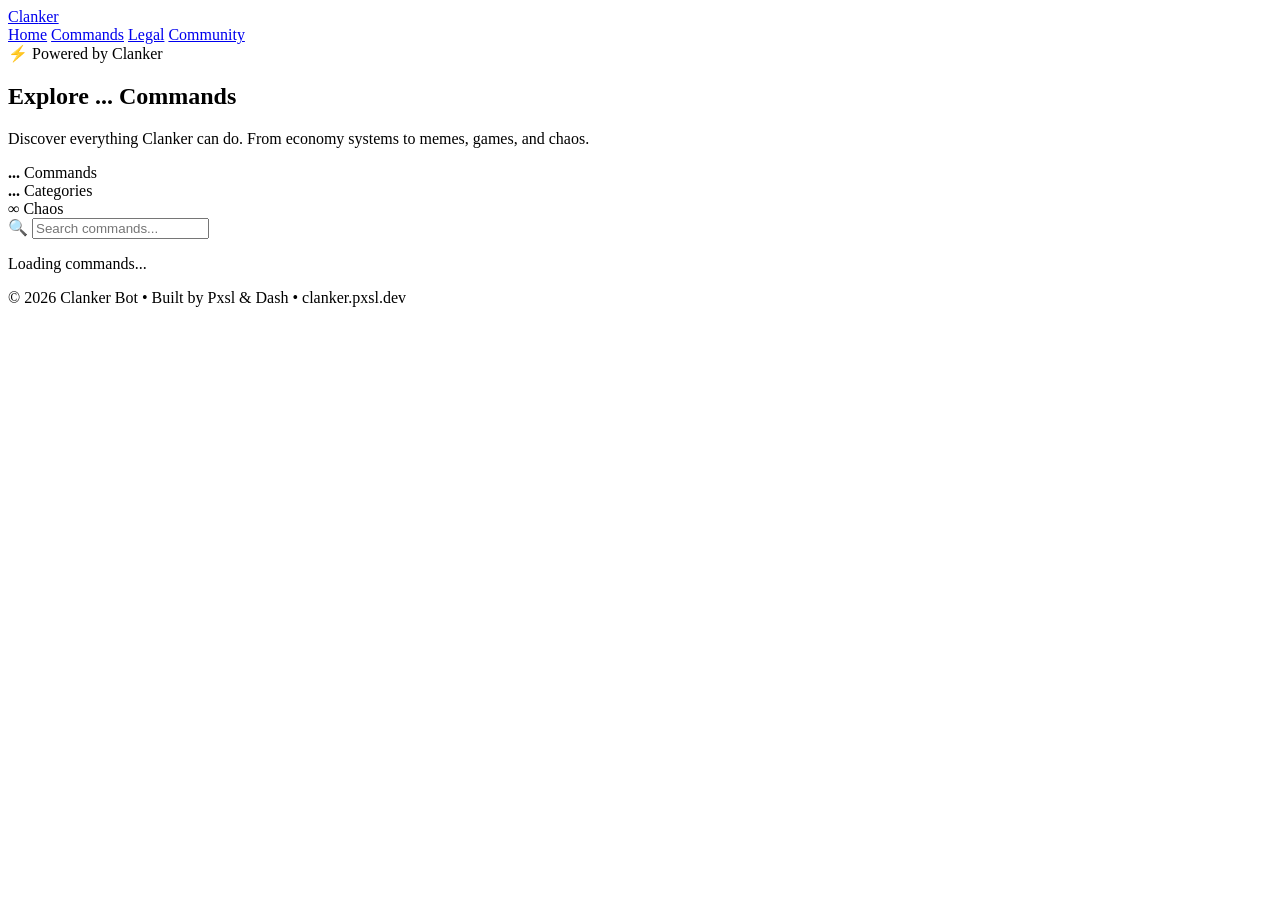
==== commands/index.html @ ffd12cc6 "updated discord thing" ====
<!DOCTYPE html>
<html lang="en">

<head>
    <meta charset="UTF-8">
    <meta name="viewport" content="width=device-width, initial-scale=1.0">

    <title>Clanker ~ Commands</title>

    <meta name="description" content="Full list of Clanker Discord bot commands including economy, gambling, fun, meme, and utility commands. Search and explore 80+ free commands instantly.">
    <meta name="keywords" content="clanker commands, discord bot commands, economy commands, fun commands, gambling commands">
    <meta name="robots" content="index, follow">
    <meta name="author" content="Pxsl">

    <link rel="canonical" href="https://clanker.pxsl.dev/commands/">

    <link rel="icon" href="/assets/clanker.png">

    <link rel="preconnect" href="https://fonts.googleapis.com">
    <link rel="preconnect" href="https://fonts.gstatic.com" crossorigin>

    <link href="https://fonts.googleapis.com/css2?family=Inter:wght@400;600;800;900&display=swap" rel="stylesheet">

    <link rel="stylesheet" href="/static/styles.css">


    <meta property="og:type" content="website">
    <meta property="og:title" content="Clanker Commands — 80+ Discord Bot Commands">
    <meta property="og:description" content="Browse every Clanker command including economy, games, memes and utility tools.">
    <meta property="og:url" content="https://clanker.pxsl.dev/commands/">
    <meta property="og:image" content="https://clanker.pxsl.dev/static/preview.png">

    <meta name="twitter:card" content="summary_large_image">

    <meta name="theme-color" content="#5865F2">


    <script type="application/ld+json">
    {
        "@context": "https://schema.org",
        "@type": "WebPage",
        "name": "Clanker Commands List",
        "url": "https://clanker.pxsl.dev/commands/",
        "description": "Full searchable list of Clanker Discord bot commands."
    }
    </script>
</head>


<!-- Google Analytics -->

<script async src="https://www.googletagmanager.com/gtag/js?id=G-J10Z1FWB4F"></script>

<script>
    window.dataLayer = window.dataLayer || [];

    function gtag() {
        dataLayer.push(arguments);
    }

    gtag("js", new Date());
    gtag("config", "G-J10Z1FWB4F");
</script>



<body>

<div class="background"></div>


<nav>

    <a class="logo" href="/">
        Clan<span>ker</span>
    </a>

    <div class="nav-links">
        <a href="/">Home</a>
        <a href="/commands/">Commands</a>
        <a href="/legal/">Legal</a>
        <a href="https://pxsl.dev/discord/" target="_blank">
            Community
        </a>
    </div>

</nav>



<main class="commands-page">


    <section class="commands-hero">

        <div class="legal-badge">
            ⚡ Powered by Clanker
        </div>

        <h1>
            Explore
            <span id="heroCommandCount">... Commands</span>
        </h1>

        <p>
            Discover everything Clanker can do.
            From economy systems to memes,
            games, and chaos.
        </p>

        <div class="command-stats">

            <div>
                <strong id="commandTotal">...</strong>
                Commands
            </div>

            <div>
                <strong id="categoryTotal">...</strong>
                Categories
            </div>

            <div>
                <strong>∞</strong>
                Chaos
            </div>

        </div>

    </section>



    <section class="command-search">

        <div class="search-box">

            <span>🔍</span>

            <input
                type="text"
                id="search"
                placeholder="Search commands..."
            >

        </div>


        <p id="count">
            Loading commands...
        </p>

    </section>



    <noscript>
        <p>
            This page requires JavaScript to display commands.
        </p>
    </noscript>



    <section
        class="commands-grid"
        id="commandsGrid"
        aria-label="Discord bot commands list">
    </section>


</main>




<footer>

    <p>
        © 2026 Clanker Bot • Built by Pxsl & Dash • clanker.pxsl.dev
    </p>

</footer>




<script src="script.js" defer></script>

</body>

</html>
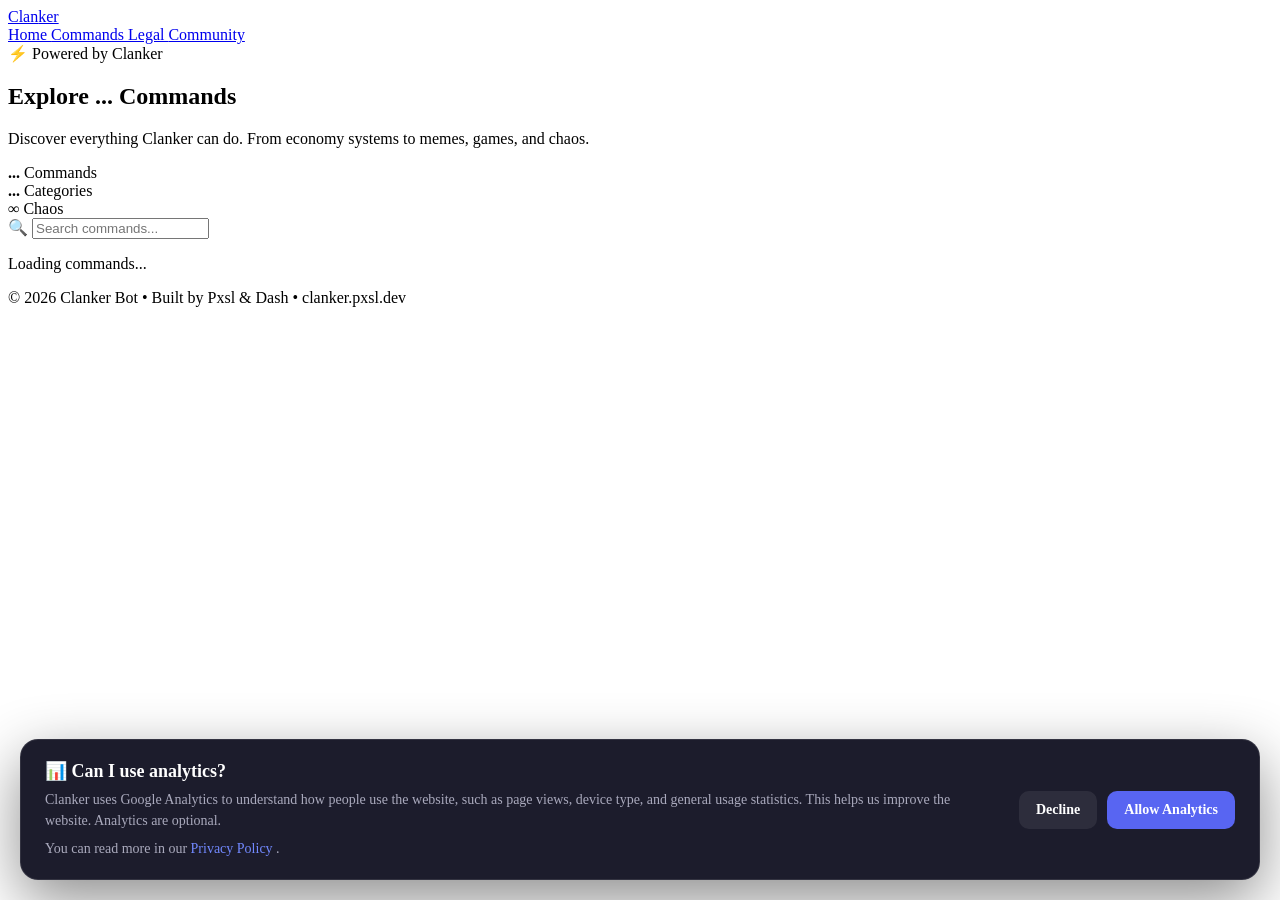
==== commit fdd6f438: "added analytics consent thing please click yes i want to see how many people are using my website" ====
--- a/commands/index.html
+++ b/commands/index.html
@@ -44,23 +44,171 @@
         "description": "Full searchable list of Clanker Discord bot commands."
     }
     </script>
+
+
+    <!-- Analytics consent banner -->
+
+    <style>
+
+        .analytics-banner {
+            position: fixed;
+            left: 20px;
+            right: 20px;
+            bottom: 20px;
+
+            z-index: 99999;
+
+            display: flex;
+            align-items: center;
+            justify-content: space-between;
+            gap: 25px;
+
+            padding: 20px 24px;
+
+            background: rgba(21, 21, 38, 0.97);
+
+            border: 1px solid rgba(255, 255, 255, 0.1);
+
+            border-radius: 18px;
+
+            box-shadow:
+                0 20px 60px rgba(0, 0, 0, 0.45);
+
+            backdrop-filter: blur(15px);
+            -webkit-backdrop-filter: blur(15px);
+
+            animation: analyticsBannerIn 0.35s ease;
+        }
+
+
+        .analytics-content {
+            flex: 1;
+        }
+
+
+        .analytics-content h2 {
+            margin: 0 0 7px;
+
+            color: #fff;
+
+            font-size: 18px;
+            font-weight: 700;
+        }
+
+
+        .analytics-content p {
+            margin: 0;
+
+            color: #aaaabd;
+
+            font-size: 14px;
+            line-height: 1.5;
+        }
+
+
+        .analytics-content a {
+            color: #7289ff;
+
+            text-decoration: none;
+        }
+
+
+        .analytics-content a:hover {
+            text-decoration: underline;
+        }
+
+
+        .analytics-buttons {
+            display: flex;
+            gap: 10px;
+
+            flex-shrink: 0;
+        }
+
+
+        .analytics-buttons button {
+            border: none;
+
+            border-radius: 10px;
+
+            padding: 11px 17px;
+
+            font-family: inherit;
+
+            font-size: 14px;
+            font-weight: 600;
+
+            cursor: pointer;
+
+            transition:
+                transform 0.15s ease,
+                opacity 0.15s ease;
+        }
+
+
+        .analytics-buttons button:hover {
+            transform: translateY(-1px);
+            opacity: 0.9;
+        }
+
+
+        .analytics-deny {
+            background: rgba(255, 255, 255, 0.08);
+
+            color: #fff;
+        }
+
+
+        .analytics-allow {
+            background: #5865f2;
+
+            color: #fff;
+        }
+
+
+        @keyframes analyticsBannerIn {
+
+            from {
+                opacity: 0;
+                transform: translateY(20px);
+            }
+
+            to {
+                opacity: 1;
+                transform: translateY(0);
+            }
+
+        }
+
+
+        @media (max-width: 700px) {
+
+            .analytics-banner {
+                left: 12px;
+                right: 12px;
+                bottom: 12px;
+
+                flex-direction: column;
+                align-items: stretch;
+
+                gap: 15px;
+            }
+
+
+            .analytics-buttons {
+                width: 100%;
+            }
+
+
+            .analytics-buttons button {
+                flex: 1;
+            }
+
+        }
+
+    </style>
+
 </head>
-
-
-<!-- Google Analytics -->
-
-<script async src="https://www.googletagmanager.com/gtag/js?id=G-J10Z1FWB4F"></script>
-
-<script>
-    window.dataLayer = window.dataLayer || [];
-
-    function gtag() {
-        dataLayer.push(arguments);
-    }
-
-    gtag("js", new Date());
-    gtag("config", "G-J10Z1FWB4F");
-</script>
 
 
 
@@ -76,12 +224,27 @@
     </a>
 
     <div class="nav-links">
-        <a href="/">Home</a>
-        <a href="/commands/">Commands</a>
-        <a href="/legal/">Legal</a>
-        <a href="https://pxsl.dev/discord/" target="_blank">
+
+        <a href="/">
+            Home
+        </a>
+
+        <a href="/commands/">
+            Commands
+        </a>
+
+        <a href="/legal/">
+            Legal
+        </a>
+
+        <a
+            href="https://pxsl.dev/discord/"
+            target="_blank"
+            rel="noopener noreferrer"
+        >
             Community
         </a>
+
     </div>
 
 </nav>
@@ -155,9 +318,11 @@
 
 
     <noscript>
+
         <p>
             This page requires JavaScript to display commands.
         </p>
+
     </noscript>
 
 
@@ -184,6 +349,217 @@
 
 
 
+<!-- Analytics consent banner -->
+
+<div
+    class="analytics-banner"
+    id="analytics-banner"
+    role="dialog"
+    aria-label="Analytics consent"
+>
+
+    <div class="analytics-content">
+
+        <h2>
+            📊 Can I use analytics?
+        </h2>
+
+        <p>
+            Clanker uses Google Analytics to understand how people use
+            the website, such as page views, device type, and general
+            usage statistics. This helps us improve the website.
+            Analytics are optional.
+        </p>
+
+        <p style="margin-top: 7px;">
+
+            You can read more in our
+            <a href="/legal/">
+                Privacy Policy
+            </a>.
+
+        </p>
+
+    </div>
+
+
+    <div class="analytics-buttons">
+
+        <button
+            class="analytics-deny"
+            id="analytics-deny"
+            type="button"
+        >
+            Decline
+        </button>
+
+
+        <button
+            class="analytics-allow"
+            id="analytics-allow"
+            type="button"
+        >
+            Allow Analytics
+        </button>
+
+    </div>
+
+</div>
+
+
+
+<script>
+
+    const ANALYTICS_ID = "G-J10Z1FWB4F";
+
+    const banner =
+        document.getElementById("analytics-banner");
+
+    const allowButton =
+        document.getElementById("analytics-allow");
+
+    const denyButton =
+        document.getElementById("analytics-deny");
+
+
+    /*
+     * Loads Google Analytics only after
+     * the visitor has given consent.
+     */
+
+    function enableAnalytics() {
+
+        if (window.__analyticsLoaded) {
+            return;
+        }
+
+        window.__analyticsLoaded = true;
+
+
+        const script =
+            document.createElement("script");
+
+        script.async = true;
+
+        script.src =
+            "https://www.googletagmanager.com/gtag/js?id=" +
+            ANALYTICS_ID;
+
+        document.head.appendChild(script);
+
+
+        window.dataLayer =
+            window.dataLayer || [];
+
+
+        window.gtag = function () {
+            window.dataLayer.push(arguments);
+        };
+
+
+        window.gtag(
+            "js",
+            new Date()
+        );
+
+
+        window.gtag(
+            "config",
+            ANALYTICS_ID
+        );
+
+    }
+
+
+    /*
+     * Hide the banner.
+     */
+
+    function hideAnalyticsBanner() {
+
+        if (banner) {
+            banner.style.display = "none";
+        }
+
+    }
+
+
+    /*
+     * Allow analytics.
+     */
+
+    if (allowButton) {
+
+        allowButton.addEventListener(
+            "click",
+            function () {
+
+                localStorage.setItem(
+                    "analytics-consent",
+                    "accepted"
+                );
+
+                enableAnalytics();
+
+                hideAnalyticsBanner();
+
+            }
+        );
+
+    }
+
+
+    /*
+     * Decline analytics.
+     */
+
+    if (denyButton) {
+
+        denyButton.addEventListener(
+            "click",
+            function () {
+
+                localStorage.setItem(
+                    "analytics-consent",
+                    "declined"
+                );
+
+                hideAnalyticsBanner();
+
+            }
+        );
+
+    }
+
+
+    /*
+     * Check whether the visitor has
+     * already made their choice.
+     */
+
+    const savedConsent =
+        localStorage.getItem(
+            "analytics-consent"
+        );
+
+
+    if (savedConsent === "accepted") {
+
+        enableAnalytics();
+
+        hideAnalyticsBanner();
+
+    }
+
+    else if (savedConsent === "declined") {
+
+        hideAnalyticsBanner();
+
+    }
+
+</script>
+
+
 
 <script src="script.js" defer></script>
 
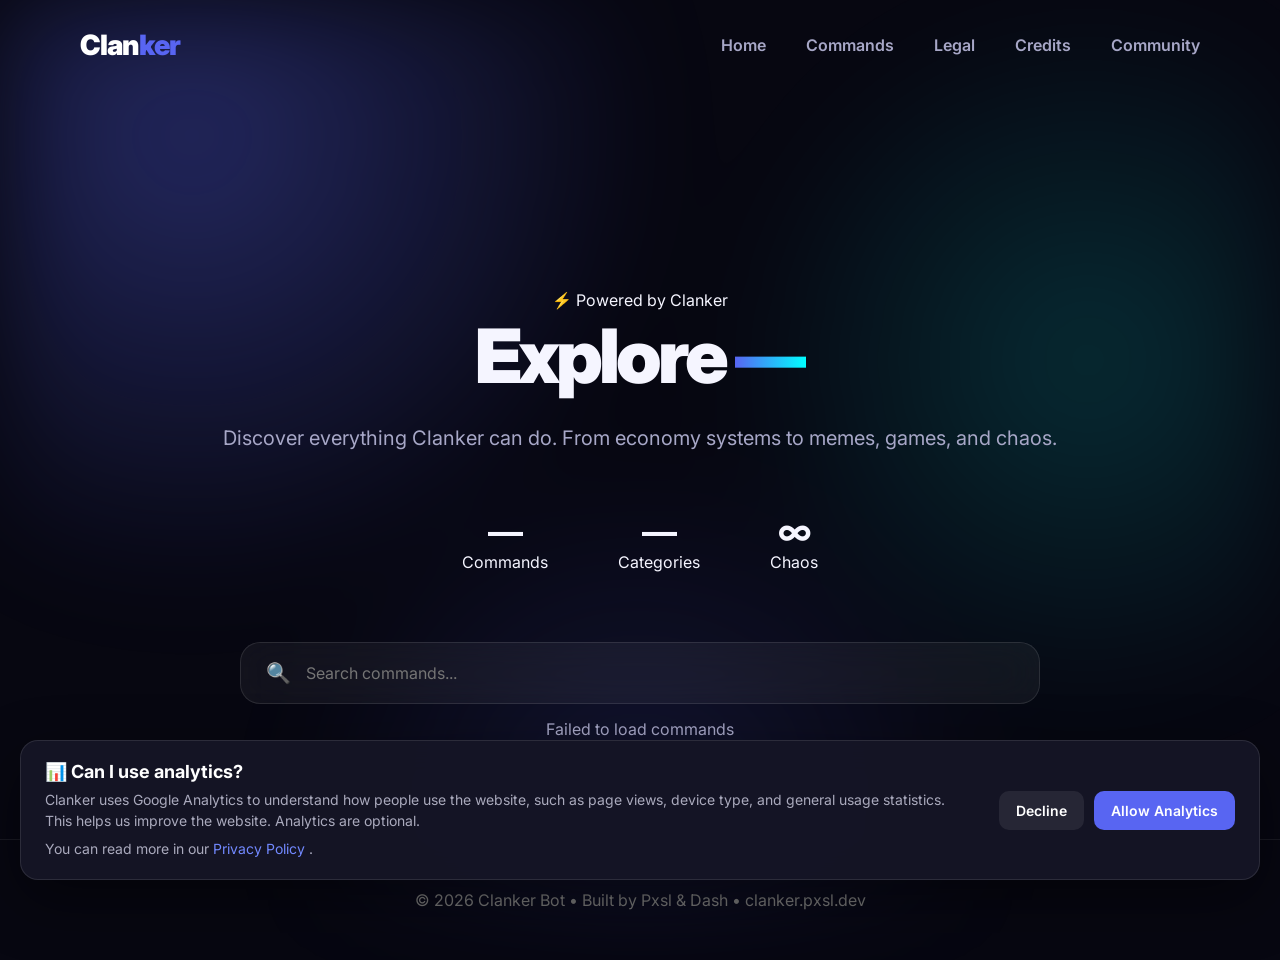
==== commit d4177a69: "added credits page" ====
--- a/commands/index.html
+++ b/commands/index.html
@@ -236,6 +236,10 @@
         <a href="/legal/">
             Legal
         </a>
+        
+        <a href="/credits/">
+            Credits
+        </a>
 
         <a
             href="https://pxsl.dev/discord/"
--- a/static/styles.css
+++ b/static/styles.css
@@ -0,0 +1,1596 @@
+:root {
+
+    --bg: #070711;
+    --card: #11111f;
+    --card-hover: #17172b;
+
+    --purple: #5865f2;
+    --purple-light: #7289ff;
+    --cyan: #00ffff;
+
+    --text: #f5f5ff;
+    --muted: #a7a7c7;
+
+}
+
+
+* {
+
+    margin: 0;
+    padding: 0;
+    box-sizing: border-box;
+    font-family: "Inter", sans-serif;
+
+}
+
+
+html {
+
+    scroll-behavior: smooth;
+
+}
+
+
+body {
+
+    background: var(--bg);
+    color: var(--text);
+    overflow-x: hidden;
+
+}
+
+
+
+/* BACKGROUND */
+
+.background {
+
+    position: fixed;
+    inset: 0;
+    z-index: -1;
+
+    background:
+
+    radial-gradient(
+        circle at 15% 15%,
+        rgba(88,101,242,0.35),
+        transparent 35%
+    ),
+
+    radial-gradient(
+        circle at 85% 40%,
+        rgba(0,255,255,0.15),
+        transparent 30%
+    ),
+
+    radial-gradient(
+        circle at 50% 90%,
+        rgba(88,101,242,0.15),
+        transparent 35%
+    );
+
+    filter: blur(50px);
+
+}
+
+
+
+/* NAVBAR */
+
+nav {
+
+    height: 90px;
+
+    display: flex;
+    align-items: center;
+    justify-content: space-between;
+
+    padding: 0 80px;
+
+}
+
+
+
+.logo {
+
+    color: white;
+    text-decoration: none;
+
+    font-size: 28px;
+    font-weight: 900;
+
+    letter-spacing: -1px;
+
+}
+
+
+.logo span {
+
+    color: var(--purple);
+
+}
+
+
+
+.nav-links {
+
+    display: flex;
+    gap: 40px;
+
+}
+
+
+.nav-links a {
+
+    color: var(--muted);
+    text-decoration: none;
+
+    font-weight: 600;
+
+    transition: .25s;
+
+}
+
+
+.nav-links a:hover {
+
+    color: white;
+
+}
+
+
+
+
+
+/* HERO */
+
+
+.hero {
+
+    max-width: 1300px;
+
+    margin: auto;
+
+    padding: 100px 40px;
+
+    display: grid;
+
+    grid-template-columns: 1fr 430px;
+
+    gap: 90px;
+
+    align-items: center;
+
+}
+
+
+
+.badge {
+
+    display: inline-block;
+
+    padding: 9px 18px;
+
+    border-radius: 999px;
+
+    background:
+    rgba(88,101,242,.15);
+
+    border: 1px solid rgba(88,101,242,.35);
+
+    color: #d6d9ff;
+
+    font-size: 14px;
+
+    margin-bottom: 30px;
+
+}
+
+
+
+
+
+.hero h1 {
+
+    font-size: 78px;
+
+    line-height: 1.02;
+
+    letter-spacing: -4px;
+
+    font-weight: 900;
+
+}
+
+
+
+.hero h1 span {
+
+    display: block;
+
+    background:
+
+    linear-gradient(
+        90deg,
+        #5865f2,
+        #00ffff
+    );
+
+    -webkit-background-clip: text;
+    background-clip: text;
+
+    color: transparent;
+
+}
+
+
+
+
+
+.hero p {
+
+    margin-top: 30px;
+
+    max-width: 600px;
+
+    font-size: 20px;
+
+    line-height: 1.7;
+
+    color: var(--muted);
+
+}
+
+
+
+
+
+.buttons {
+
+    display: flex;
+
+    gap: 15px;
+
+    margin-top: 45px;
+
+}
+
+
+
+.btn {
+
+    padding: 16px 32px;
+
+    border-radius: 14px;
+
+    text-decoration: none;
+
+    font-weight: 800;
+
+    transition: .25s;
+
+}
+
+
+
+.primary {
+
+    background: var(--purple);
+
+    color:white;
+
+    box-shadow:
+
+    0 20px 60px rgba(88,101,242,.45);
+
+}
+
+
+
+.primary:hover {
+
+    transform: translateY(-4px);
+
+    background: var(--purple-light);
+
+}
+
+
+
+
+
+.secondary {
+
+    border:
+
+    1px solid rgba(255,255,255,.15);
+
+    color:white;
+
+    background:rgba(255,255,255,.03);
+
+}
+
+
+
+.secondary:hover {
+
+    background:rgba(255,255,255,.08);
+
+}
+
+
+
+
+
+/* MINI STATS */
+
+
+.mini-stats {
+
+    display:flex;
+
+    gap:55px;
+
+    margin-top:70px;
+
+}
+
+
+.mini-stats strong {
+
+    display:block;
+
+    font-size:32px;
+
+    font-weight:900;
+
+    color:white;
+
+}
+
+
+.mini-stats div {
+
+    color:var(--muted);
+
+    font-size:14px;
+
+}
+
+
+
+
+
+/* DISCORD MOCKUP */
+
+
+.discord-preview {
+
+    background:
+
+    linear-gradient(
+        145deg,
+        #161629,
+        #0d0d18
+    );
+
+    border:
+
+    1px solid rgba(255,255,255,.08);
+
+    border-radius:28px;
+
+    padding:25px;
+
+    box-shadow:
+
+    0 40px 100px rgba(0,0,0,.6);
+
+}
+
+
+
+.discord-header {
+
+    display:flex;
+
+    align-items:center;
+
+    gap:15px;
+
+    margin-bottom:25px;
+
+}
+
+
+
+.discord-header img {
+
+    width:55px;
+
+    height:55px;
+
+    border-radius:50%;
+
+}
+
+
+
+.discord-header p {
+
+    color:#43b581;
+
+    font-size:13px;
+
+    margin:0;
+
+}
+
+
+
+
+
+.message {
+
+    display:flex;
+
+    gap:14px;
+
+    padding:15px;
+
+    margin-top:15px;
+
+    border-radius:16px;
+
+    background:
+
+    rgba(255,255,255,.04);
+
+}
+
+
+
+.message img {
+
+    width:45px;
+
+    height:45px;
+
+    border-radius:50%;
+
+}
+
+
+.message p {
+
+    margin:5px 0 0;
+
+    font-size:14px;
+
+    color:var(--muted);
+
+}
+
+
+
+
+
+/* FEATURES */
+
+
+.features {
+
+    padding:120px 40px;
+
+    text-align:center;
+
+}
+
+
+
+.features h2,
+.reviews h2 {
+
+    font-size:52px;
+
+    letter-spacing:-2px;
+
+    margin-bottom:60px;
+
+}
+
+
+
+
+
+.grid {
+
+    max-width:1200px;
+
+    margin:auto;
+
+    display:grid;
+
+    grid-template-columns:
+
+    repeat(auto-fit,minmax(280px,1fr));
+
+    gap:25px;
+
+}
+
+
+
+
+
+.card {
+
+    text-align:left;
+
+    padding:35px;
+
+    border-radius:26px;
+
+
+    background:
+
+    linear-gradient(
+        145deg,
+        #151526,
+        #0d0d18
+    );
+
+
+    border:
+
+    1px solid rgba(255,255,255,.07);
+
+
+    transition:.3s;
+
+}
+
+
+
+.card:hover {
+
+    transform:translateY(-10px);
+
+    background:var(--card-hover);
+
+    border-color:
+
+    rgba(88,101,242,.5);
+
+
+    box-shadow:
+
+    0 20px 60px rgba(0,0,0,.4);
+
+}
+
+
+
+
+
+.card span {
+
+    font-size:40px;
+
+}
+
+
+
+.card h3 {
+
+    margin-top:20px;
+
+    margin-bottom:12px;
+
+    font-size:25px;
+
+}
+
+
+
+.card p {
+
+    color:var(--muted);
+
+    line-height:1.6;
+
+}
+
+
+
+
+
+/* REVIEWS */
+
+
+.reviews {
+
+    padding:120px 20px;
+
+    text-align:center;
+
+}
+
+
+
+.reviews-row-wrap {
+
+    overflow:hidden;
+
+}
+
+
+
+.reviews-row {
+
+    display:flex;
+
+    gap:20px;
+
+    overflow-x:hidden;
+
+}
+
+
+
+.review-card {
+
+    min-width:330px;
+
+    padding:25px;
+
+    border-radius:22px;
+
+    background:
+
+    rgba(255,255,255,.04);
+
+
+    border:
+
+    1px solid rgba(255,255,255,.08);
+
+}
+
+
+
+.review-avatar {
+
+    width:55px;
+
+    height:55px;
+
+    border-radius:50%;
+
+}
+
+
+
+.review-name {
+
+    margin-top:10px;
+
+    font-weight:800;
+
+}
+
+
+
+.review-stars {
+
+    color:#ffd700;
+
+}
+
+
+
+.review-quote {
+
+    color:var(--muted);
+
+    margin-top:10px;
+
+    line-height:1.5;
+
+}
+
+
+
+
+
+/* FOOTER */
+
+
+footer {
+
+    border-top:
+
+    1px solid rgba(255,255,255,.08);
+
+    padding:50px;
+
+    text-align:center;
+
+    color:#777;
+
+}
+
+
+
+
+
+/* COMMANDS PAGE SUPPORT */
+
+
+.commands-page {
+
+    max-width:1200px;
+
+    margin:auto;
+
+    padding:100px 30px;
+
+}
+
+
+
+.commands-grid {
+
+    display:grid;
+
+    grid-template-columns:
+
+    repeat(auto-fit,minmax(280px,1fr));
+
+    gap:20px;
+
+}
+
+
+
+
+
+.command-card {
+
+    background:
+
+    rgba(255,255,255,.04);
+
+    border:
+
+    1px solid rgba(255,255,255,.08);
+
+    padding:25px;
+
+    border-radius:20px;
+
+    transition:.25s;
+
+}
+
+
+
+.command-card:hover {
+
+    transform:translateY(-5px);
+
+    border-color:var(--purple);
+
+}
+
+
+
+.command-name {
+
+    color:var(--purple);
+
+    font-weight:900;
+
+}
+
+
+
+
+
+/* MOBILE */
+
+
+@media(max-width:900px) {
+
+
+nav {
+
+    padding:20px;
+
+}
+
+
+
+.nav-links {
+
+    display:none;
+
+}
+
+
+
+.hero {
+
+    grid-template-columns:1fr;
+
+    padding-top:60px;
+
+}
+
+
+
+.hero h1 {
+
+    font-size:48px;
+
+    letter-spacing:-2px;
+
+}
+
+
+
+.mini-stats {
+
+    gap:25px;
+
+}
+
+
+
+.features h2,
+.reviews h2 {
+
+    font-size:38px;
+
+}
+
+
+
+}
+
+.commands-hero {
+
+    text-align:center;
+
+    padding:100px 20px 70px;
+
+}
+
+
+.commands-hero h1 {
+
+    font-size:75px;
+
+    font-weight:900;
+
+    letter-spacing:-4px;
+
+}
+
+
+.commands-hero h1 span {
+
+    background: linear-gradient(
+        90deg,
+        #5865f2,
+        #00ffff
+    );
+
+    background-clip: text;
+    -webkit-background-clip: text;
+
+    color: transparent;
+    -webkit-text-fill-color: transparent;
+
+}
+
+
+
+.commands-hero p {
+
+    color:var(--muted);
+
+    font-size:20px;
+
+    margin-top:25px;
+
+}
+
+
+
+.command-stats {
+
+    display:flex;
+
+    justify-content:center;
+
+    gap:70px;
+
+    margin-top:60px;
+
+}
+
+
+
+.command-stats strong {
+
+    display:block;
+
+    font-size:35px;
+
+}
+
+
+
+
+.command-search {
+
+    max-width:800px;
+
+    margin:auto;
+
+    text-align:center;
+
+}
+
+
+
+.search-box {
+
+    display:flex;
+
+    align-items:center;
+
+    gap:15px;
+
+    padding:18px 25px;
+
+
+    background:
+
+    rgba(255,255,255,.05);
+
+
+    border:
+
+    1px solid rgba(255,255,255,.1);
+
+
+    border-radius:20px;
+
+
+    backdrop-filter:blur(20px);
+
+}
+
+
+
+.search-box span {
+
+    font-size:20px;
+
+}
+
+
+
+.search-box input {
+
+    width:100%;
+
+    background:none;
+
+    border:none;
+
+    outline:none;
+
+    color:white;
+
+    font-size:16px;
+
+}
+
+
+
+#count {
+
+    margin-top:15px;
+
+    color:var(--muted);
+
+}
+
+
+
+
+
+.command-card {
+
+    background:
+
+    linear-gradient(
+        145deg,
+        #151526,
+        #0d0d18
+    );
+
+
+    border:
+
+    1px solid rgba(255,255,255,.08);
+
+
+    border-radius:22px;
+
+
+    padding:25px;
+
+
+    transition:.25s;
+
+}
+
+
+
+.command-card:hover {
+
+    transform:translateY(-8px);
+
+
+    border-color:#5865f2;
+
+
+    box-shadow:
+
+    0 20px 60px rgba(0,0,0,.4);
+
+}
+
+
+
+.command-name {
+
+    color:#7289ff;
+
+    font-size:20px;
+
+    font-weight:900;
+
+}
+
+
+
+.command-desc {
+
+    margin-top:10px;
+
+    color:var(--muted);
+
+}
+
+
+
+
+@media(max-width:700px){
+
+
+.commands-hero h1 {
+
+    font-size:45px;
+
+}
+
+
+.command-stats {
+
+    gap:25px;
+
+}
+
+
+}
+
+/* GITHUB / OPEN SOURCE */
+
+.github-section {
+
+    padding: 60px 40px 120px;
+
+}
+
+.github-card {
+
+    max-width: 1100px;
+    margin: auto;
+
+    display: flex;
+    align-items: center;
+    gap: 40px;
+
+    padding: 50px;
+
+    border-radius: 30px;
+
+    background:
+        linear-gradient(
+            145deg,
+            rgba(88,101,242,.12),
+            rgba(0,255,255,.04)
+        );
+
+    border:
+        1px solid rgba(88,101,242,.25);
+
+    box-shadow:
+        0 30px 80px rgba(0,0,0,.35);
+
+    transition: .3s;
+
+}
+
+.github-card:hover {
+
+    transform: translateY(-6px);
+
+    border-color:
+        rgba(88,101,242,.55);
+
+    box-shadow:
+        0 35px 90px rgba(0,0,0,.5);
+
+}
+
+.github-icon {
+
+    min-width: 90px;
+    height: 90px;
+
+    display: flex;
+    align-items: center;
+    justify-content: center;
+
+    border-radius: 24px;
+
+    background:
+        rgba(255,255,255,.06);
+
+    color: white;
+
+}
+
+.github-icon svg {
+
+    width: 52px;
+    height: 52px;
+
+}
+
+.github-content {
+
+    text-align: left;
+
+}
+
+.github-label {
+
+    font-size: 13px;
+    font-weight: 900;
+
+    letter-spacing: 2px;
+
+    color: var(--purple-light);
+
+}
+
+.github-content h2 {
+
+    margin-top: 8px;
+
+    font-size: 42px;
+    font-weight: 900;
+
+    letter-spacing: -2px;
+
+}
+
+.github-content h2 span {
+
+    background:
+        linear-gradient(
+            90deg,
+            #5865f2,
+            #00ffff
+        );
+
+    -webkit-background-clip: text;
+    background-clip: text;
+
+    color: transparent;
+
+}
+
+.github-content p {
+
+    max-width: 700px;
+
+    margin-top: 15px;
+
+    color: var(--muted);
+
+    line-height: 1.7;
+
+    font-size: 17px;
+
+}
+
+.github-btn {
+
+    display: inline-block;
+
+    margin-top: 25px;
+
+    background:
+        rgba(255,255,255,.08);
+
+    border:
+        1px solid rgba(255,255,255,.15);
+
+    color: white;
+
+}
+
+.github-btn:hover {
+
+    background:
+        rgba(255,255,255,.14);
+
+    transform: translateY(-3px);
+
+}
+
+
+/* MOBILE */
+
+@media(max-width:700px) {
+
+    .github-section {
+
+        padding: 30px 20px 90px;
+
+    }
+
+    .github-card {
+
+        flex-direction: column;
+
+        text-align: center;
+
+        padding: 35px 25px;
+
+    }
+
+    .github-content {
+
+        text-align: center;
+
+    }
+
+    .github-content h2 {
+
+        font-size: 34px;
+
+    }
+
+}
+
+.credits-hero {
+    max-width: 1000px;
+    margin: auto;
+    padding: 110px 30px 90px;
+    text-align: center;
+}
+
+.credits-hero .badge {
+    margin-bottom: 25px;
+}
+
+.credits-hero h1 {
+    font-size: 76px;
+    line-height: 1.02;
+    letter-spacing: -4px;
+    font-weight: 900;
+}
+
+.credits-hero h1 span {
+    display: block;
+    background:
+        linear-gradient(
+            90deg,
+            #5865f2,
+            #00ffff
+        );
+    -webkit-background-clip: text;
+    background-clip: text;
+    color: transparent;
+}
+
+.credits-hero p {
+    max-width: 650px;
+    margin: 28px auto 0;
+    color: var(--muted);
+    font-size: 19px;
+    line-height: 1.7;
+}
+
+.credits-section {
+    max-width: 1100px;
+    margin: auto;
+    padding: 70px 30px;
+}
+
+.credits-heading {
+    margin-bottom: 35px;
+}
+
+.credits-heading > span {
+    color: var(--purple-light);
+    font-size: 12px;
+    font-weight: 900;
+    letter-spacing: 2px;
+}
+
+.credits-heading h2 {
+    margin-top: 8px;
+    font-size: 42px;
+    font-weight: 900;
+    letter-spacing: -2px;
+}
+
+.credits-heading p {
+    max-width: 650px;
+    margin-top: 12px;
+    color: var(--muted);
+    line-height: 1.6;
+}
+
+.credits-feature-card {
+    display: flex;
+    align-items: center;
+    gap: 30px;
+    padding: 40px;
+    border-radius: 28px;
+    background:
+        linear-gradient(
+            145deg,
+            rgba(88,101,242,.12),
+            rgba(0,255,255,.03)
+        );
+    border:
+        1px solid rgba(88,101,242,.25);
+    box-shadow:
+        0 30px 80px rgba(0,0,0,.3);
+    transition: .3s;
+}
+
+.credits-feature-card:hover {
+    transform: translateY(-6px);
+    border-color:
+        rgba(88,101,242,.55);
+}
+
+.credits-person {
+    min-width: 0;
+}
+
+.credits-name {
+    font-size: 30px;
+    font-weight: 900;
+}
+
+.credits-role {
+    margin-top: 5px;
+    color: var(--purple-light);
+    font-weight: 700;
+}
+
+.credits-person p {
+    max-width: 650px;
+    margin-top: 15px;
+    color: var(--muted);
+    line-height: 1.6;
+}
+
+.credits-avatar {
+    width: 65px;
+    height: 65px;
+    flex-shrink: 0;
+    border-radius: 50%;
+    object-fit: cover;
+    border:
+        2px solid rgba(88,101,242,.3);
+}
+
+.credits-avatar.large {
+    width: 100px;
+    height: 100px;
+    border-width: 3px;
+    box-shadow:
+        0 0 35px rgba(88,101,242,.2);
+}
+
+.credits-grid {
+    display: grid;
+    grid-template-columns:
+        repeat(auto-fit,minmax(300px,1fr));
+    gap: 20px;
+}
+
+.credits-card {
+    display: flex;
+    align-items: center;
+    gap: 18px;
+    padding: 25px;
+    border-radius: 22px;
+    background:
+        linear-gradient(
+            145deg,
+            #151526,
+            #0d0d18
+        );
+    border:
+        1px solid rgba(255,255,255,.08);
+    transition: .3s;
+}
+
+.credits-card:hover {
+    transform: translateY(-7px);
+    border-color:
+        rgba(88,101,242,.5);
+    box-shadow:
+        0 20px 60px rgba(0,0,0,.4);
+}
+
+.credits-card h3 {
+    font-size: 19px;
+    font-weight: 900;
+}
+
+.credits-card p {
+    margin-top: 5px;
+    color: var(--muted);
+    font-size: 14px;
+}
+
+.powered-grid {
+    display: grid;
+    grid-template-columns:
+        repeat(auto-fit,minmax(280px,1fr));
+    gap: 20px;
+}
+
+.powered-card {
+    display: flex;
+    align-items: center;
+    gap: 20px;
+    padding: 25px;
+    border-radius: 22px;
+    background:
+        rgba(255,255,255,.04);
+    border:
+        1px solid rgba(255,255,255,.08);
+    transition: .3s;
+}
+
+.powered-card:hover {
+    transform: translateY(-6px);
+    background:
+        rgba(255,255,255,.06);
+    border-color:
+        rgba(88,101,242,.4);
+}
+
+.powered-icon {
+    width: 55px;
+    height: 55px;
+    flex-shrink: 0;
+    display: flex;
+    align-items: center;
+    justify-content: center;
+    border-radius: 16px;
+    background:
+        rgba(88,101,242,.12);
+    font-size: 25px;
+}
+
+.powered-card h3 {
+    font-size: 18px;
+    font-weight: 900;
+}
+
+.powered-card p {
+    margin-top: 5px;
+    color: var(--muted);
+    font-size: 14px;
+}
+
+.credits-final {
+    max-width: 850px;
+    margin: 40px auto 100px;
+    padding: 70px 30px;
+    text-align: center;
+    border-radius: 30px;
+    background:
+        linear-gradient(
+            145deg,
+            rgba(88,101,242,.12),
+            rgba(0,255,255,.04)
+        );
+    border:
+        1px solid rgba(88,101,242,.2);
+}
+
+.credits-final h2 {
+    font-size: 45px;
+    font-weight: 900;
+    letter-spacing: -2px;
+}
+
+.credits-final p {
+    max-width: 600px;
+    margin: 18px auto 30px;
+    color: var(--muted);
+    line-height: 1.7;
+}
+
+.credits-final .btn {
+    display: inline-block;
+}
+
+@media(max-width:700px) {
+
+    .credits-hero {
+        padding: 70px 20px 60px;
+    }
+
+    .credits-hero h1 {
+        font-size: 48px;
+        letter-spacing: -2px;
+    }
+
+    .credits-hero p {
+        font-size: 16px;
+    }
+
+    .credits-section {
+        padding: 50px 20px;
+    }
+
+    .credits-heading h2 {
+        font-size: 34px;
+    }
+
+    .credits-feature-card {
+        flex-direction: column;
+        align-items: flex-start;
+        padding: 30px;
+    }
+
+    .credits-final {
+        margin: 20px 20px 80px;
+        padding: 50px 25px;
+    }
+
+    .credits-final h2 {
+        font-size: 35px;
+    }
+}
